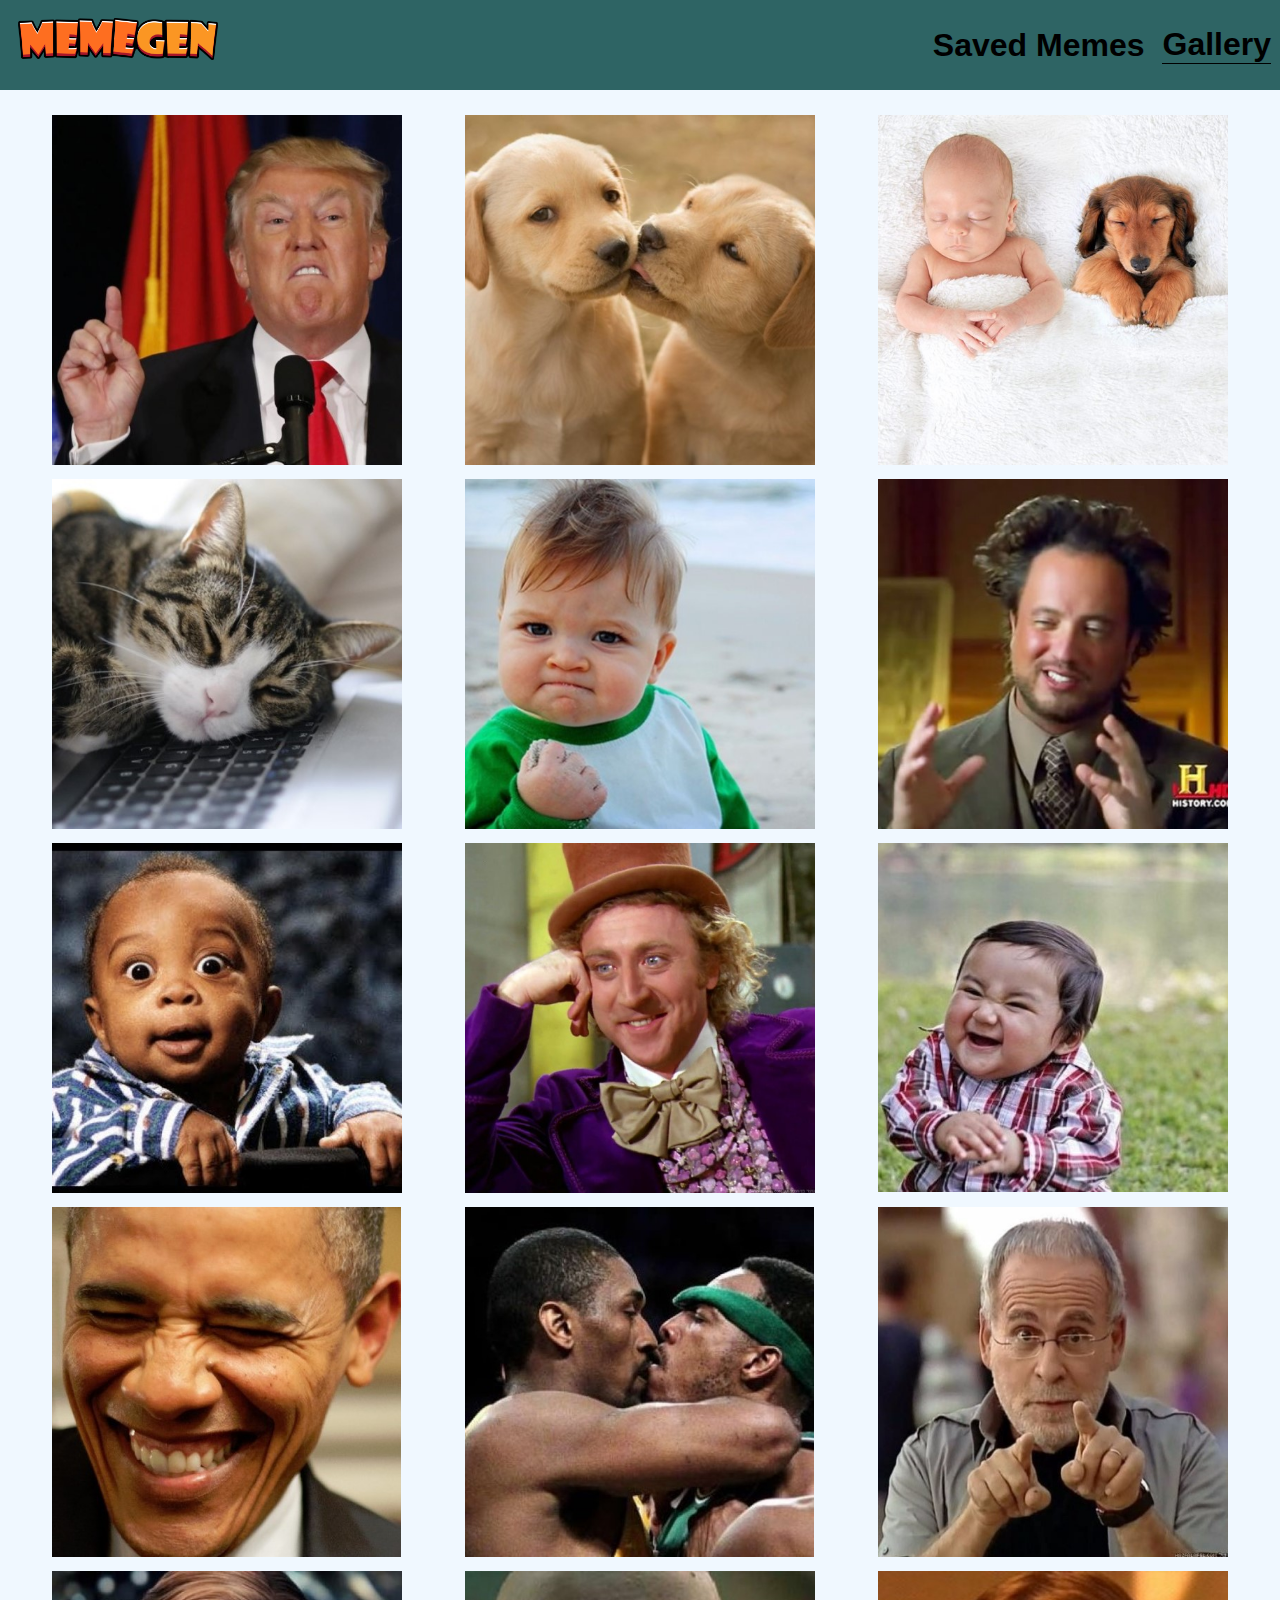
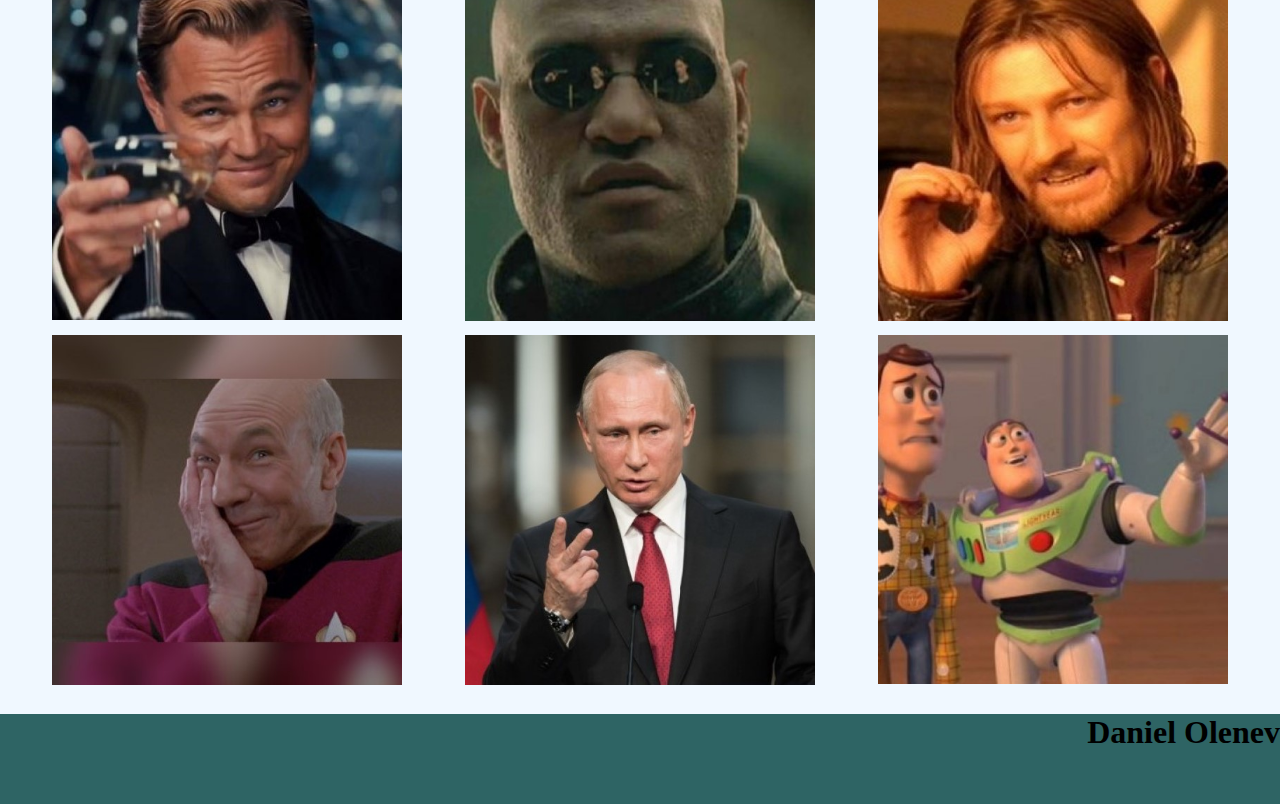
==== index.html @ d2a848ad "Add files via upload" ====
<!DOCTYPE html>
<html lang="en">
<head>
    <meta charset="UTF-8">
    <meta http-equiv="X-UA-Compatible" content="IE=edge">
    <meta name="viewport" content="width=device-width, initial-scale=1.0">
    <title>Meme Generator</title>
    <link rel="stylesheet" href="style/main.css">
</head>
<body onload="init()">
    <header>
        <div class="dropbtn" onclick="dropdown()">menu</div>
        <div class="dropdown hidden">
            <div class="btn-d" onclick="savedMemes()">Saved</div>
            <div class="btn-d" onclick="toGallery()">Gallery</div>
        </div>
        <div class="logo"><img src="LOGO.png"></div>
        <div class="nav">
            <div class="to-saved"><h1 onclick="savedMemes()">Saved Memes</h1></div>
            <div class="to-gallery"><h1 onclick="toGallery()">Gallery</h1></div>
        </div>
    </header>
    <main>
        <div class="image-container">
            <!-- gallery basically -->
        </div>

        <div class="editor" style="display: none;">
            <canvas class="meme" width="500" height="500"></canvas>


            <div class="toolbar" onclick="toggleSelection(false)">
                <div class="input-div">
                    <input type="text" class="input-text" placeholder="Text 1" oninput="changeSelectedText()" onclick="stopProp(event)">
                </div>
                <div class="delete-add-switch">
                    <button class="btn" onclick="switchLine(event)"><img src="ICONS/up-and-down-opposite-double-arrows-side-by-side.png" alt=""></button>
                    <button class="btn" onclick="addTextLine(event)"><img src="ICONS/add.png"></button>
                    <button class="btn" onclick="deleteTextLine(event)"><img src="ICONS/trash.png"></button>
                </div>
                <div class="text-manipulation">
                    <button class="btn" onclick="updateTextSize(2,event)"><img src="ICONS/increase font - icon.png"></button>

                    <button class="btn" onclick="updateTextSize(-2,event)"><img src="ICONS/decrease font - icon.png"></button>

                    <button class="btn" onclick="updateAlignment('left',event)"><img src="ICONS/align-to-left.png"></button>

                    <button class="btn" onclick="updateAlignment('center',event)"><img src="ICONS/center-text-alignment.png"></button>

                    <button  class="btn" onclick="updateAlignment('right',event)"><img src="ICONS/align-to-right.png"></button>
                </div>
                <div class="text-decoration">
                    <select name="font" id="font" class="font">
                        <option value="Impact">Impact</option>
                    </select>

                    <button class="btn" onclick="changeStroke(event)"><img src="ICONS/text stroke.png"></button>

                    <input class="colorpicker" type="color" value="#FFFFFF" onchange="updateTextColor(this.value)" onclick="stopProp(event)">

                </div>
                
                <div class="save-share">
                    <button class="btn" onclick="saveToLocalStorage()"><img src="ICONS/save.png"></button>
                <br>
                <a class="download" href="#" class="download" onclick="downloadMeme(this)" download="my-img.jpg"><img src="ICONS/download.png"></a>
                </div>
          
            </div>

        </div>

    </main>
    
    <footer>
        <h1>Daniel Olenev</h1>
    </footer>

    <script src="main.js"></script>
    <script src="meme-control.js"></script>
    <script src="local-storage.js"></script>
    <script src="utils.js"></script>
    <script src="movement-service.js"></script>
    <script src="dropdown.js"></script>
    
</body>
</html>
---- style/main.css ----
@import 'basic/body.css';
@import 'cmps/header.css';
@import 'cmps/gallery.css';
@import 'cmps/editor.css';
@import 'cmps/footer.css';
@import 'cmps/toolbar.css';
@import 'cmps/dropdown.css';
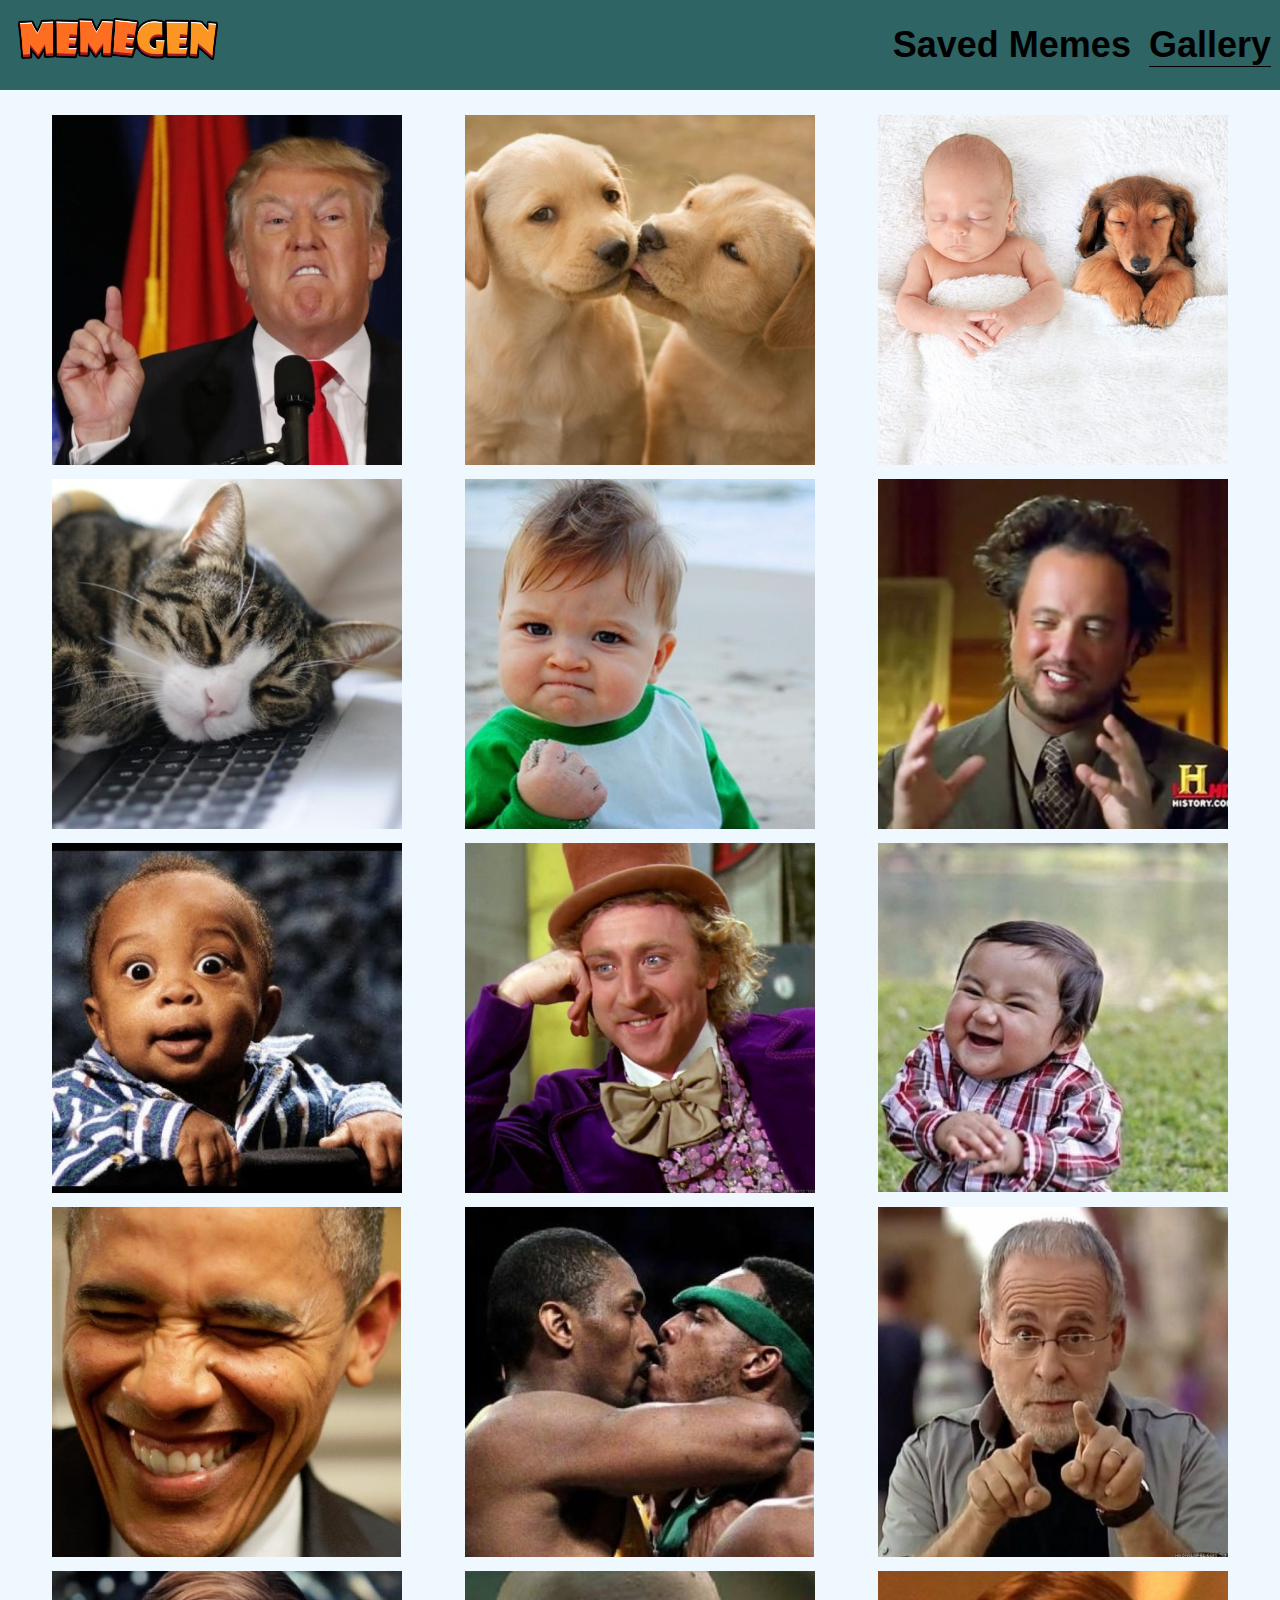
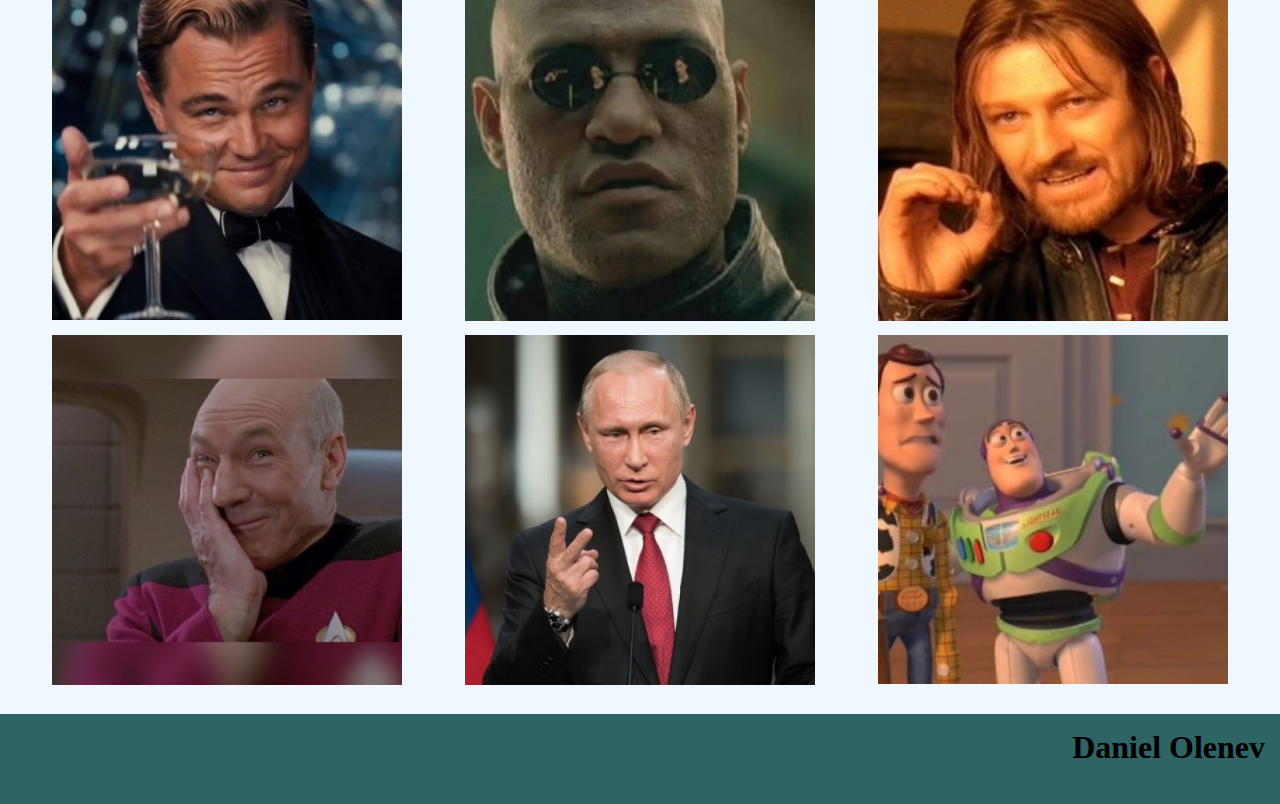
==== commit 534ace9f: "Add files via upload" ====
--- a/index.html
+++ b/index.html
@@ -9,7 +9,7 @@
 </head>
 <body onload="init()">
     <header>
-        <div class="dropbtn" onclick="dropdown()">menu</div>
+        <div class="dropbtn" onclick="dropdown()">≡</div>
         <div class="dropdown hidden">
             <div class="btn-d" onclick="savedMemes()">Saved</div>
             <div class="btn-d" onclick="toGallery()">Gallery</div>
@@ -50,8 +50,10 @@
                     <button  class="btn" onclick="updateAlignment('right',event)"><img src="ICONS/align-to-right.png"></button>
                 </div>
                 <div class="text-decoration">
-                    <select name="font" id="font" class="font">
+                    <select onclick="stopProp(event)" onchange="changeFont()" name="font" id="font" class="font">
                         <option value="Impact">Impact</option>
+                        <option value="Serif">Serif</option>
+                        <option value="Helvetica">Helvetica</option>
                     </select>
 
                     <button class="btn" onclick="changeStroke(event)"><img src="ICONS/text stroke.png"></button>
@@ -61,9 +63,10 @@
                 </div>
                 
                 <div class="save-share">
-                    <button class="btn" onclick="saveToLocalStorage()"><img src="ICONS/save.png"></button>
-                <br>
-                <a class="download" href="#" class="download" onclick="downloadMeme(this)" download="my-img.jpg"><img src="ICONS/download.png"></a>
+                    <button class="share btn" onclick="shareAndDownload()"><img src="ICONS/share.png"></button>
+                    <button class="save btn hidden" onclick="saveToLocalStorage()"><img src="ICONS/save.png"></button>
+                    <a class="download hidden" href="#" class="download" onclick="downloadMeme(this)" download="my-img.jpg"><img src="ICONS/download.png"></a>
+                    <button class="facebook btn hidden"><img src="ICONS/facebook-logo.png"></button>
                 </div>
           
             </div>
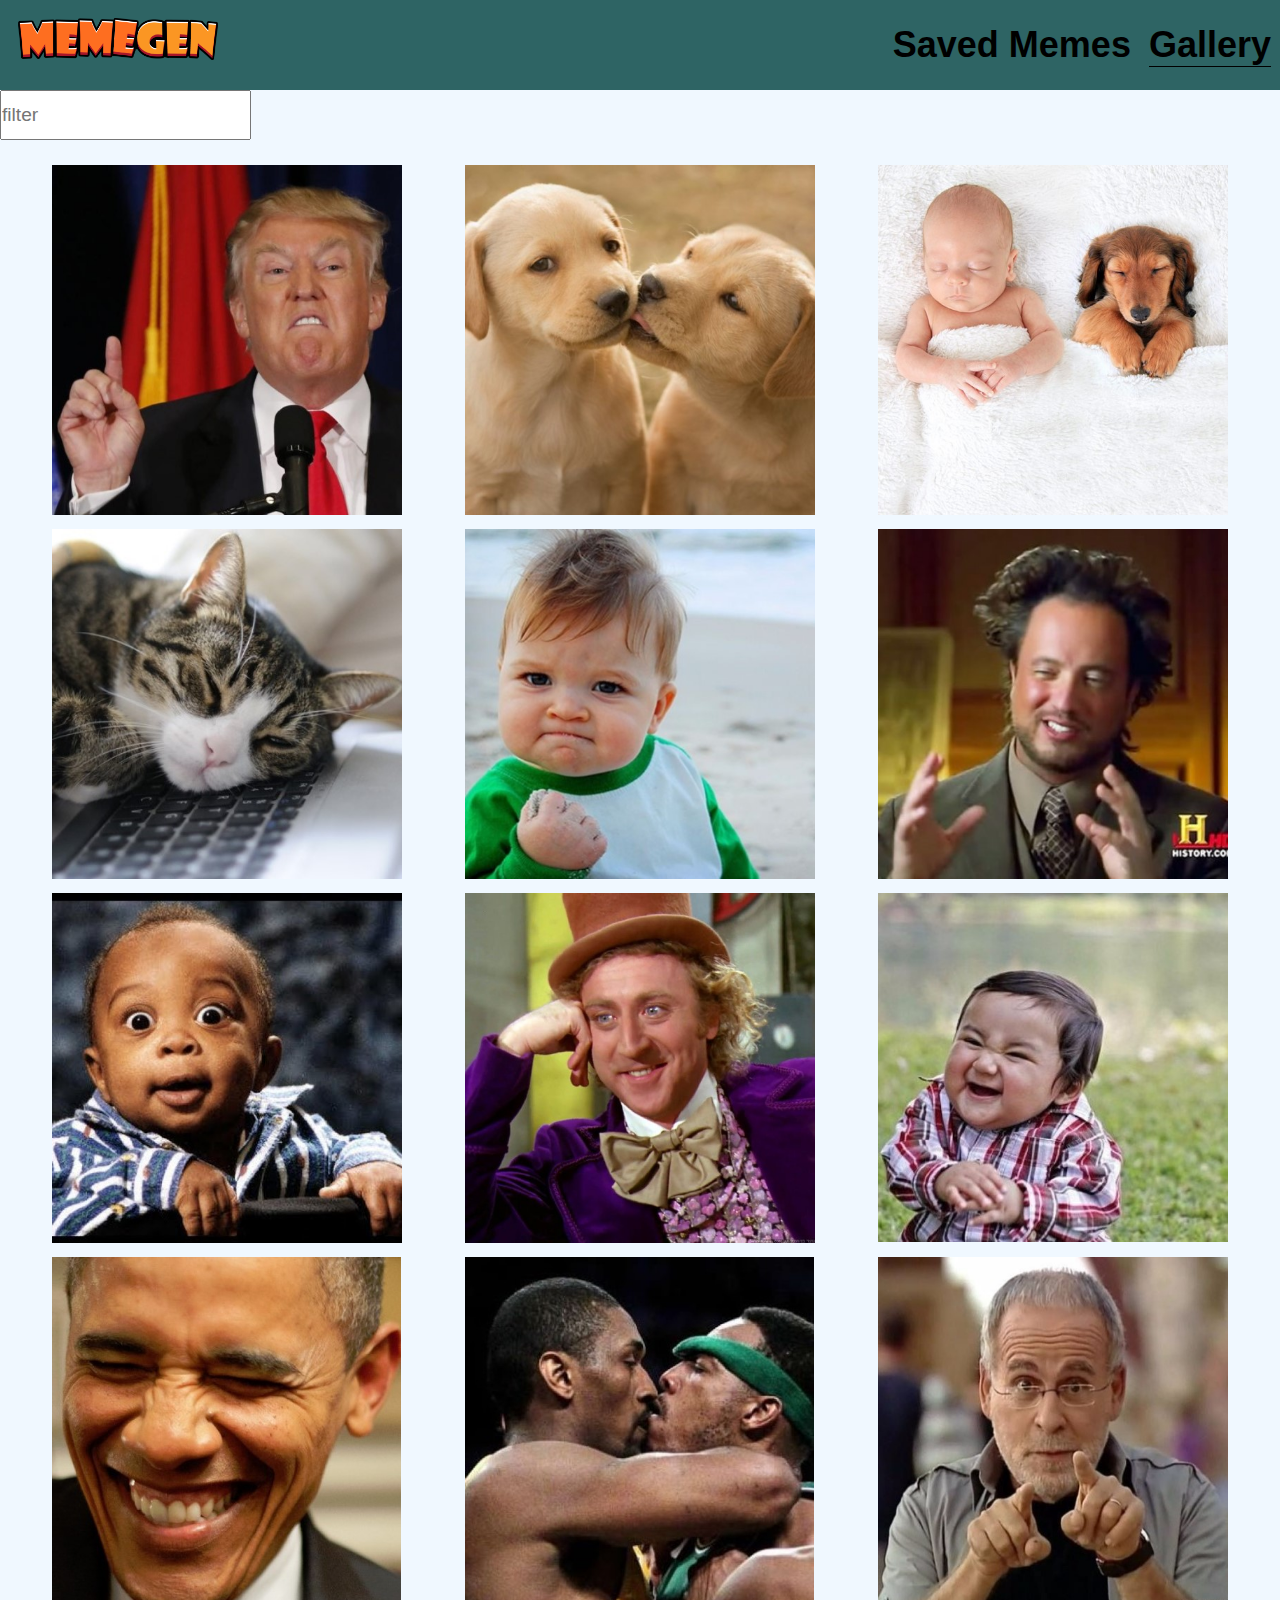
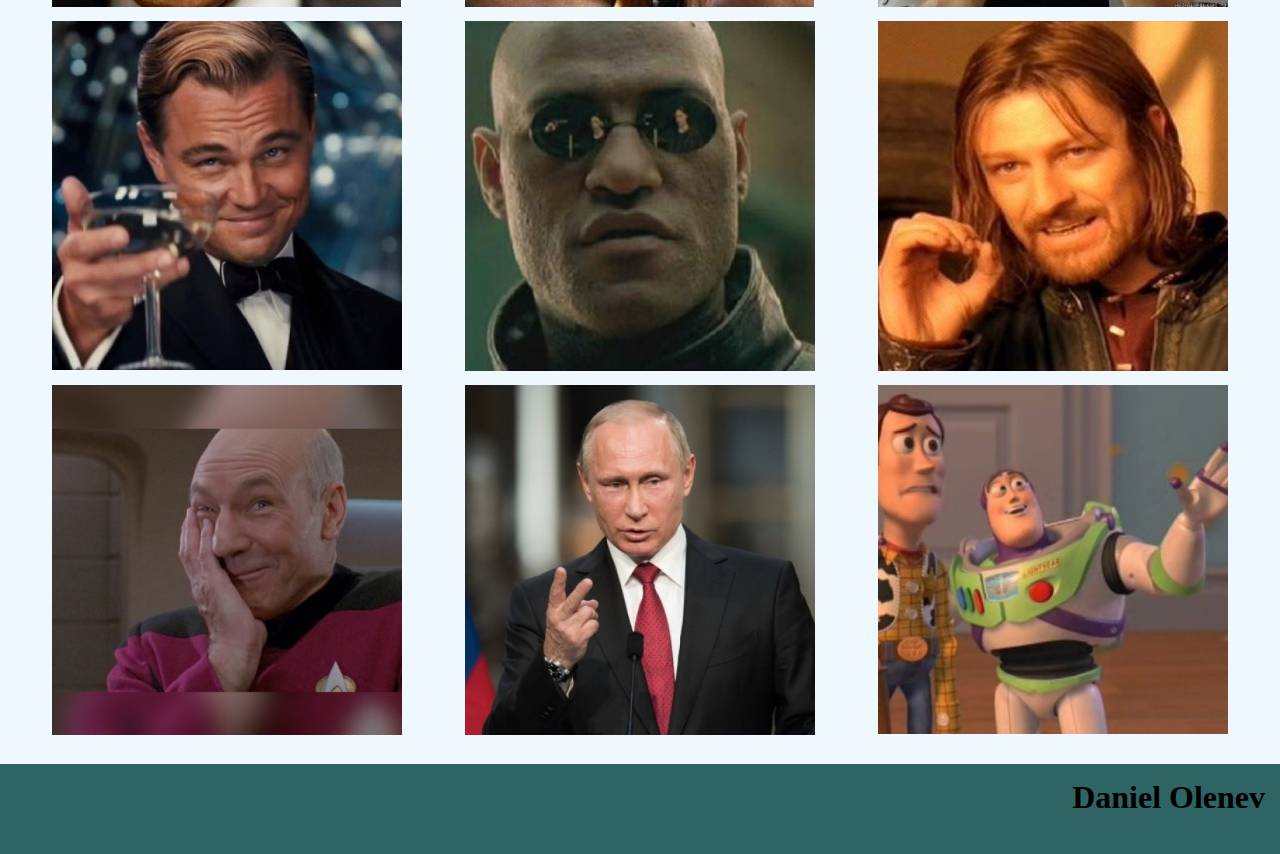
==== commit 5d8adc55: "Add files via upload" ====
--- a/index.html
+++ b/index.html
@@ -21,6 +21,10 @@
         </div>
     </header>
     <main>
+        <div class="filter">
+            <input type="text" class="filter-input" placeholder="filter" oninput="renderGallery()">
+        </div>
+
         <div class="image-container">
             <!-- gallery basically -->
         </div>
@@ -37,6 +41,7 @@
                     <button class="btn" onclick="switchLine(event)"><img src="ICONS/up-and-down-opposite-double-arrows-side-by-side.png" alt=""></button>
                     <button class="btn" onclick="addTextLine(event)"><img src="ICONS/add.png"></button>
                     <button class="btn" onclick="deleteTextLine(event)"><img src="ICONS/trash.png"></button>
+                    <button class="btn" onclick="toggleCaps(event)"><img src="ICONS/capslock.png"></button>
                 </div>
                 <div class="text-manipulation">
                     <button class="btn" onclick="updateTextSize(2,event)"><img src="ICONS/increase font - icon.png"></button>
@@ -85,6 +90,7 @@
     <script src="utils.js"></script>
     <script src="movement-service.js"></script>
     <script src="dropdown.js"></script>
+    <script src="filter.js"></script>
     
 </body>
 </html>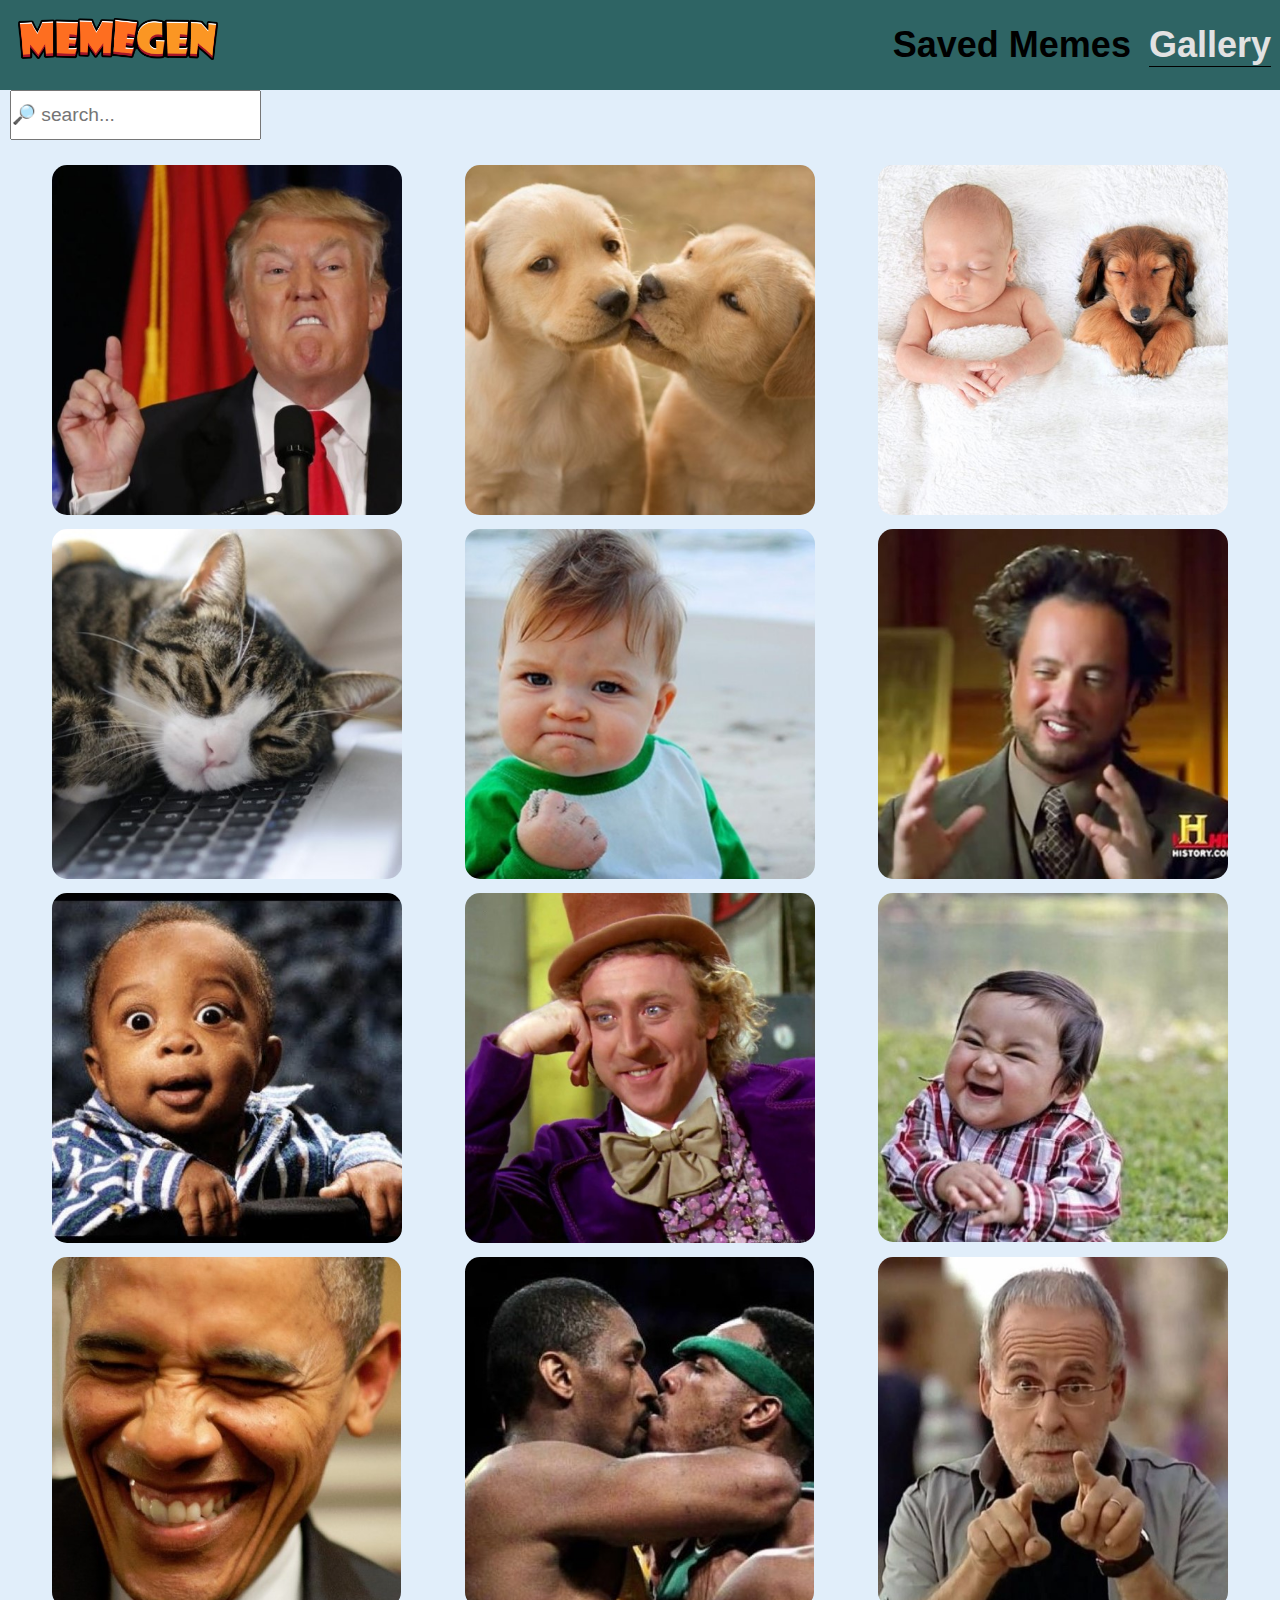
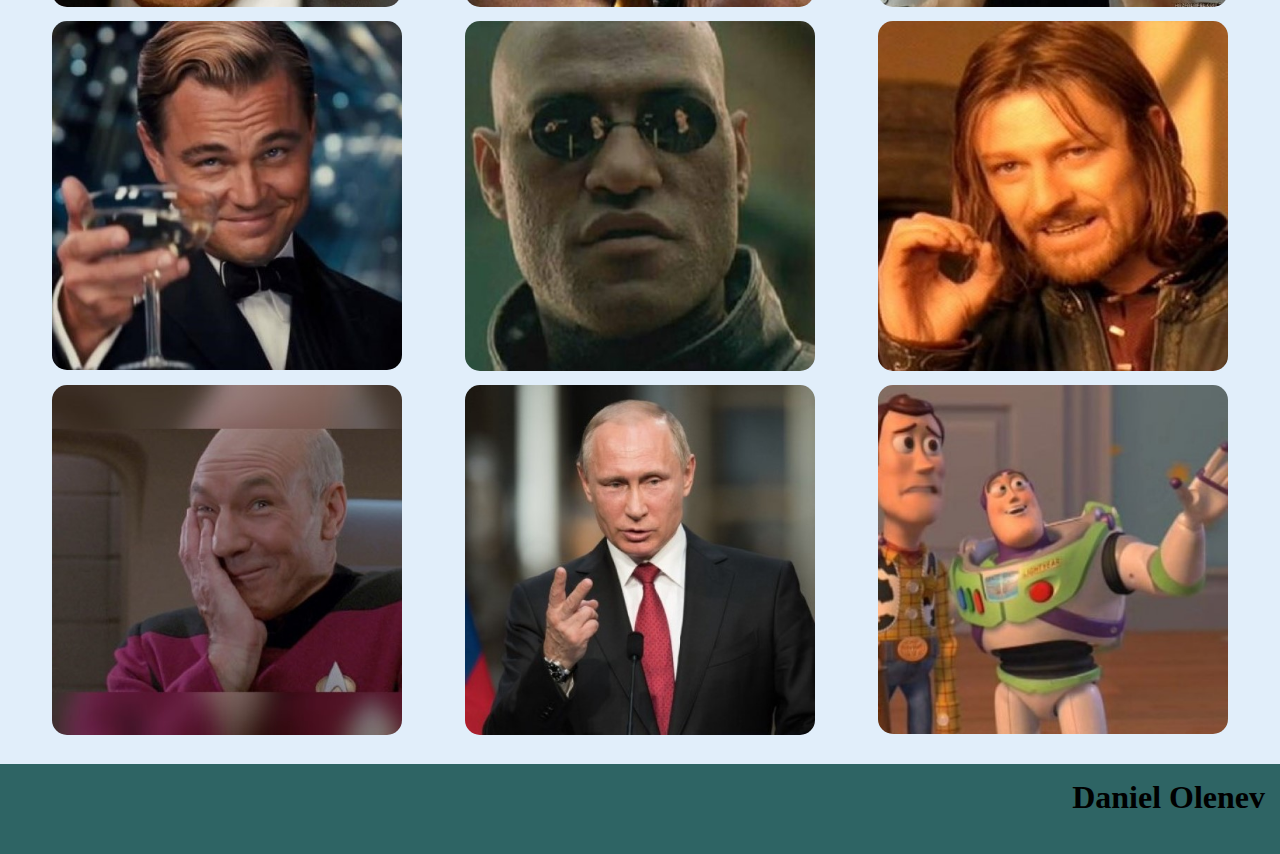
==== commit 9f663cfb: "Add files via upload" ====
--- a/index.html
+++ b/index.html
@@ -7,22 +7,25 @@
     <title>Meme Generator</title>
     <link rel="stylesheet" href="style/main.css">
 </head>
-<body onload="init()">
+<body class="body" onload="init()">
     <header>
         <div class="dropbtn" onclick="dropdown()">≡</div>
         <div class="dropdown hidden">
             <div class="btn-d" onclick="savedMemes()">Saved</div>
             <div class="btn-d" onclick="toGallery()">Gallery</div>
         </div>
-        <div class="logo"><img src="LOGO.png"></div>
+        <div class="logo" onclick="toGallery()"><img src="LOGO.png"></div>
         <div class="nav">
             <div class="to-saved"><h1 onclick="savedMemes()">Saved Memes</h1></div>
-            <div class="to-gallery"><h1 onclick="toGallery()">Gallery</h1></div>
+            <div class="to-gallery selected"><h1 onclick="toGallery()">Gallery</h1></div>
         </div>
     </header>
     <main>
         <div class="filter">
-            <input type="text" class="filter-input" placeholder="filter" oninput="renderGallery()">
+            <input type="text" class="filter-input" placeholder="🔎 search..." onclick="dropdown()" oninput="renderGallery()">
+        </div>
+        <div class="filter-saved">
+            <input type="text" class="filter-saved-input hidden" placeholder="🔎 search..." onclick="dropdown()" oninput="renderSavedMemes()">
         </div>
 
         <div class="image-container">
@@ -71,7 +74,7 @@
                     <button class="share btn" onclick="shareAndDownload()"><img src="ICONS/share.png"></button>
                     <button class="save btn hidden" onclick="saveToLocalStorage()"><img src="ICONS/save.png"></button>
                     <a class="download hidden" href="#" class="download" onclick="downloadMeme(this)" download="my-img.jpg"><img src="ICONS/download.png"></a>
-                    <button class="facebook btn hidden"><img src="ICONS/facebook-logo.png"></button>
+                    <button class="facebook btn hidden" onclick="facebookShare()"><img src="ICONS/facebook-logo.png"></button>
                 </div>
           
             </div>
